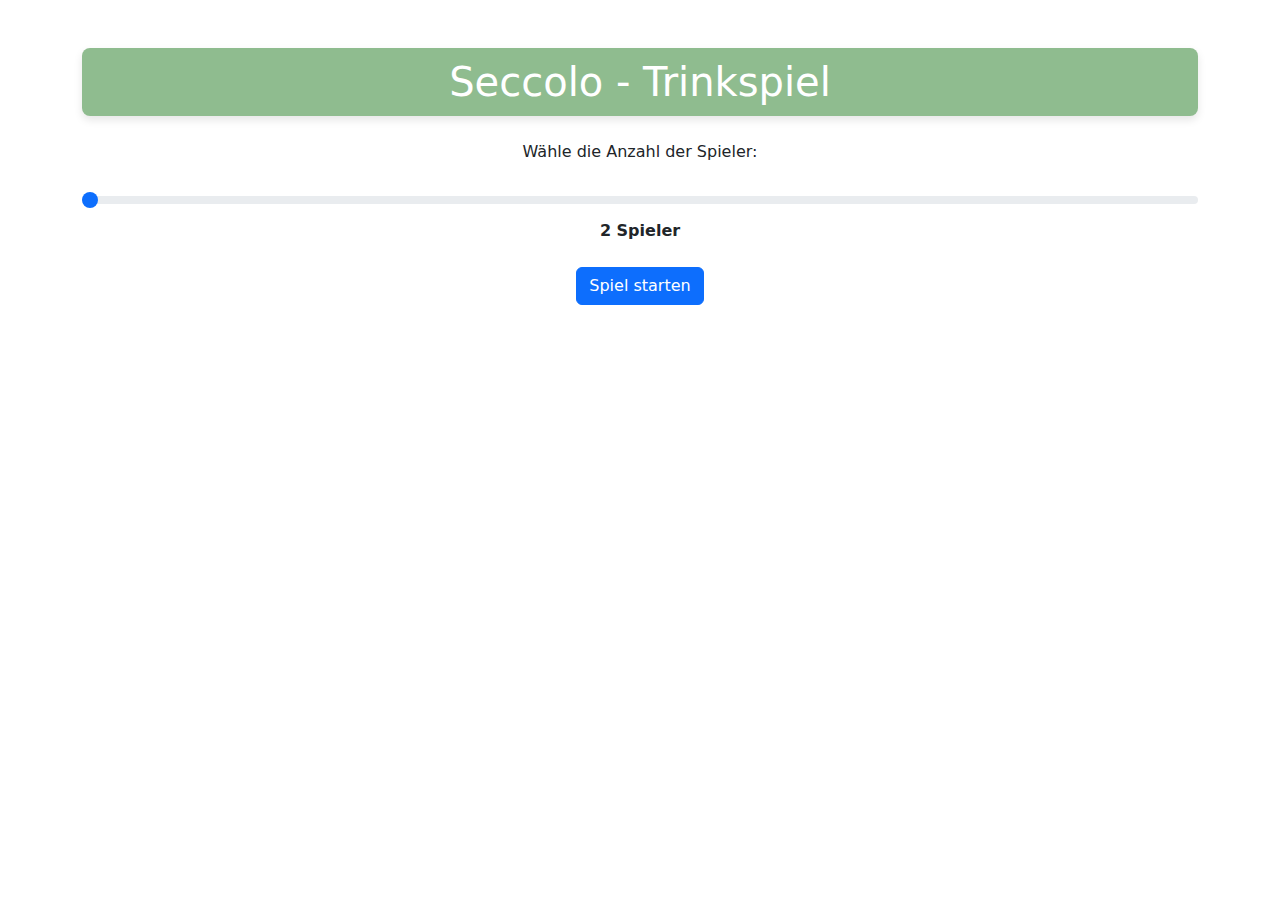
==== index.html @ 79968fdd "Add files via upload" ====
<!DOCTYPE html>
<html lang="en">
<head>
    <meta charset="UTF-8">
    <meta name="viewport" content="width=device-width, initial-scale=1.0">
    <title>Seccolo Trinkspiel</title>
    <link href="https://cdn.jsdelivr.net/npm/bootstrap@5.3.0/dist/css/bootstrap.min.css" rel="stylesheet">
    <style>
        #activityContainer {
            background-color: #f8f9fa;
            border: 2px solid #6c757d;
            border-radius: 8px;
            padding: 20px;
            box-shadow: 0 4px 8px rgba(0, 0, 0, 0.1);
            color: #495057;
        }
        #activityContainer h3 {
            margin: 0;
            font-size: 1.5rem;
        }
        .header-bar {
            background-color: #8FBC8F;
            color: white;
            padding: 10px;
            border-radius: 8px;
            box-shadow: 0 4px 8px rgba(0, 0, 0, 0.1);
        }
    </style>
</head>
<body>
    <div class="container text-center mt-5">
        <h1 class="text-center mb-4 header-bar">Seccolo - Trinkspiel</h1>
        <p class="mb-4">Wähle die Anzahl der Spieler:</p>

        <!-- Schieberegler für Spieleranzahl -->
        <div class="mb-4">
            <input type="range" class="form-range" id="playerRange" min="2" max="10" value="2" oninput="updatePlayerCount(this.value)">
            <p id="playerCount" class="fw-bold">2 Spieler</p>
        </div>

        <!-- Button zur nächsten Seite -->
        <form action="player.html" method="get">
            <input type="hidden" name="players" id="hiddenPlayerInput" value="2">
            <button type="submit" class="btn btn-primary">Spiel starten</button>
        </form>
    </div>

    <script>
        function updatePlayerCount(value) {
            // Spieleranzahl aktualisieren
            document.getElementById('playerCount').textContent = value + (value === '1' ? ' Spieler' : ' Spieler');
            document.getElementById('hiddenPlayerInput').value = value;
        }
    </script>

    <script src="https://cdn.jsdelivr.net/npm/bootstrap@5.3.0/dist/js/bootstrap.bundle.min.js"></script>
</body>
</html>
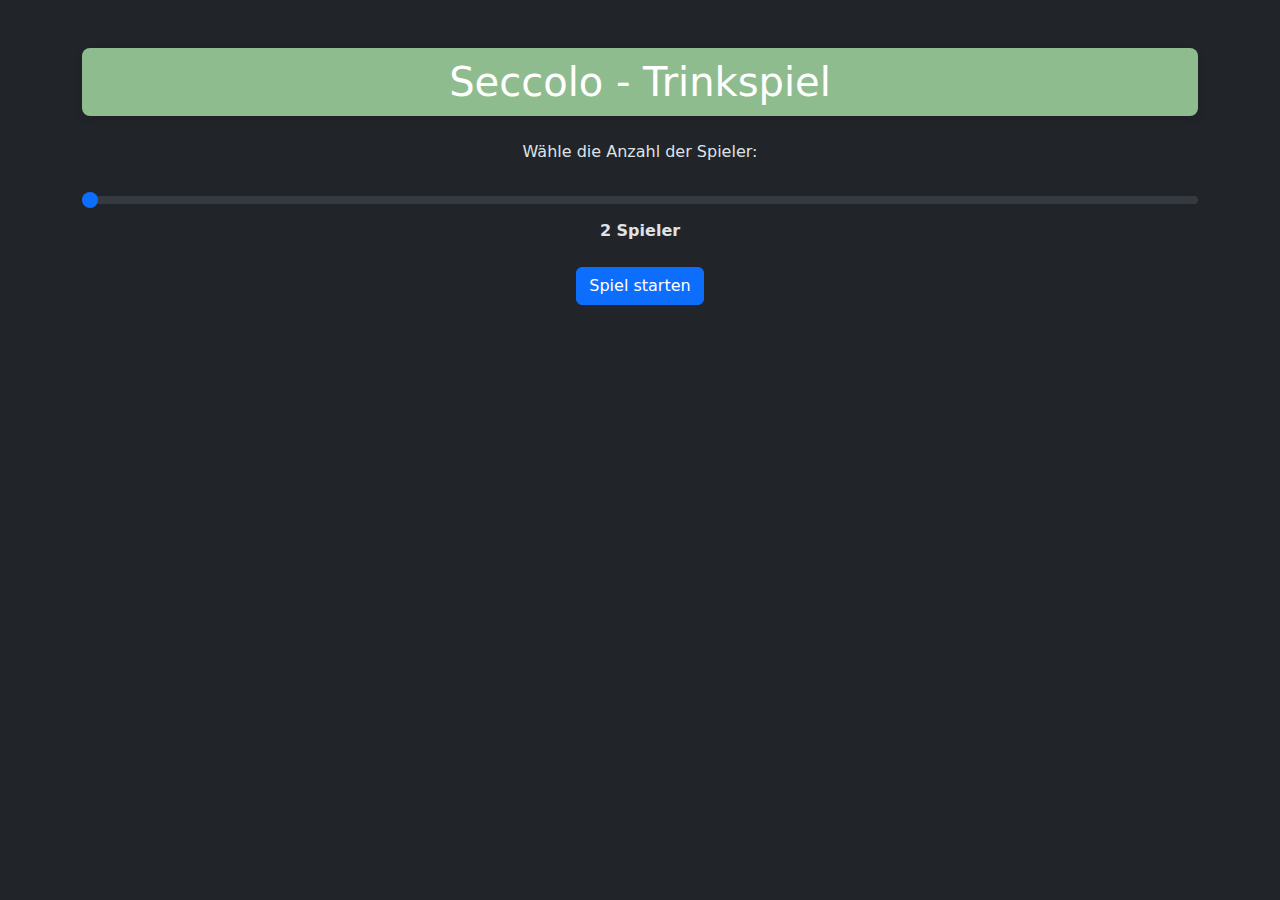
==== commit ab2ffd14: "Add files via upload" ====
--- a/index.html
+++ b/index.html
@@ -1,5 +1,5 @@
 <!DOCTYPE html>
-<html lang="en">
+<html lang="en" data-bs-theme="dark">
 <head>
     <meta charset="UTF-8">
     <meta name="viewport" content="width=device-width, initial-scale=1.0">
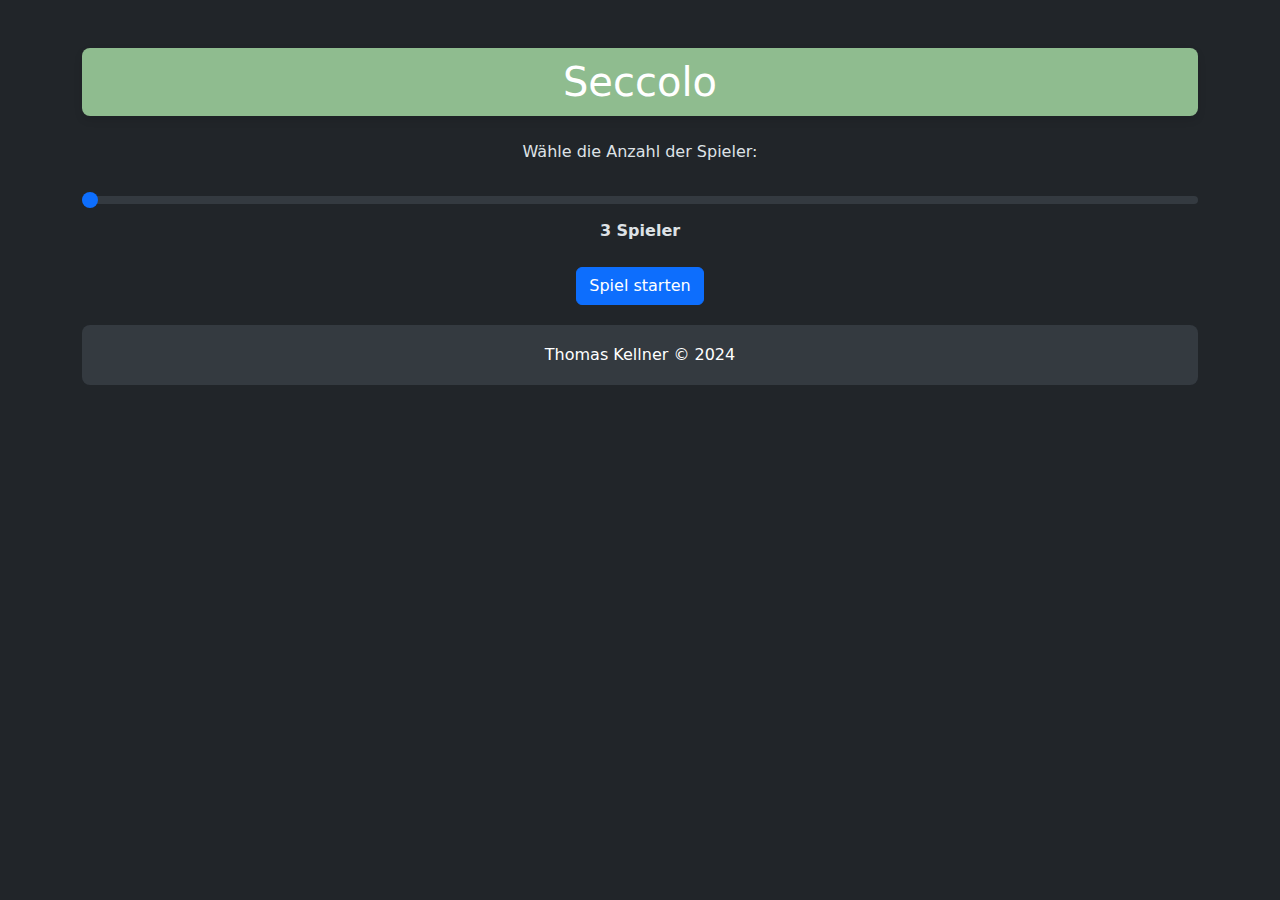
==== commit 54fcae9c: "Add files via upload" ====
--- a/index.html
+++ b/index.html
@@ -3,52 +3,36 @@
 <head>
     <meta charset="UTF-8">
     <meta name="viewport" content="width=device-width, initial-scale=1.0">
-    <title>Seccolo Trinkspiel</title>
+    <title>Seccolo</title>
+    <link rel="icon" type="image/x-icon" href="seccolo.jpeg">
     <link href="https://cdn.jsdelivr.net/npm/bootstrap@5.3.0/dist/css/bootstrap.min.css" rel="stylesheet">
-    <style>
-        #activityContainer {
-            background-color: #f8f9fa;
-            border: 2px solid #6c757d;
-            border-radius: 8px;
-            padding: 20px;
-            box-shadow: 0 4px 8px rgba(0, 0, 0, 0.1);
-            color: #495057;
-        }
-        #activityContainer h3 {
-            margin: 0;
-            font-size: 1.5rem;
-        }
-        .header-bar {
-            background-color: #8FBC8F;
-            color: white;
-            padding: 10px;
-            border-radius: 8px;
-            box-shadow: 0 4px 8px rgba(0, 0, 0, 0.1);
-        }
-    </style>
+    <link href="./style.css" rel="stylesheet">
 </head>
 <body>
     <div class="container text-center mt-5">
-        <h1 class="text-center mb-4 header-bar">Seccolo - Trinkspiel</h1>
+        <h1 class="text-center mb-4 header-bar">Seccolo</h1>
         <p class="mb-4">Wähle die Anzahl der Spieler:</p>
 
         <!-- Schieberegler für Spieleranzahl -->
         <div class="mb-4">
-            <input type="range" class="form-range" id="playerRange" min="2" max="10" value="2" oninput="updatePlayerCount(this.value)">
-            <p id="playerCount" class="fw-bold">2 Spieler</p>
+            <input type="range" class="form-range" id="playerRange" min="3" max="10" value="3" oninput="updatePlayerCount(this.value)">
+            <p id="playerCount" class="fw-bold">3 Spieler</p>
         </div>
 
         <!-- Button zur nächsten Seite -->
         <form action="player.html" method="get">
-            <input type="hidden" name="players" id="hiddenPlayerInput" value="2">
+            <input type="hidden" name="players" id="hiddenPlayerInput" value="3">
             <button type="submit" class="btn btn-primary">Spiel starten</button>
         </form>
+        <footer>
+            <span>Thomas Kellner &copy; 2024</span>
+        </footer>
     </div>
 
     <script>
         function updatePlayerCount(value) {
             // Spieleranzahl aktualisieren
-            document.getElementById('playerCount').textContent = value + (value === '1' ? ' Spieler' : ' Spieler');
+            document.getElementById('playerCount').textContent = value + (value === '2' ? ' Spieler' : ' Spieler');
             document.getElementById('hiddenPlayerInput').value = value;
         }
     </script>
--- a/style.css
+++ b/style.css
@@ -0,0 +1,34 @@
+#activityContainer {
+    background-color: #f8f9fa;
+    border: 2px solid #6c757d;
+    border-radius: 8px;
+    padding: 20px;
+    box-shadow: 0 4px 8px rgba(0, 0, 0, 0.1);
+    color: #495057;
+}
+#activityContainer h3 {
+    margin: 0;
+    font-size: 1.5rem;
+}
+.header-bar {
+    background-color: #8FBC8F;
+    color: white;
+    padding: 10px;
+    border-radius: 8px;
+    box-shadow: 0 4px 8px rgba(0, 0, 0, 0.1);
+}
+footer {
+    background-color: #343a40;
+    color: white;
+    text-align: center;
+    display: flex;
+    justify-content: center;
+    align-items: center;
+    height: 60px;
+    margin-top: 20px;
+    border-radius: 8px;
+    flex-shrink: 0;
+    line-height: 60px;
+    height: 60px;
+    width: 100%;
+}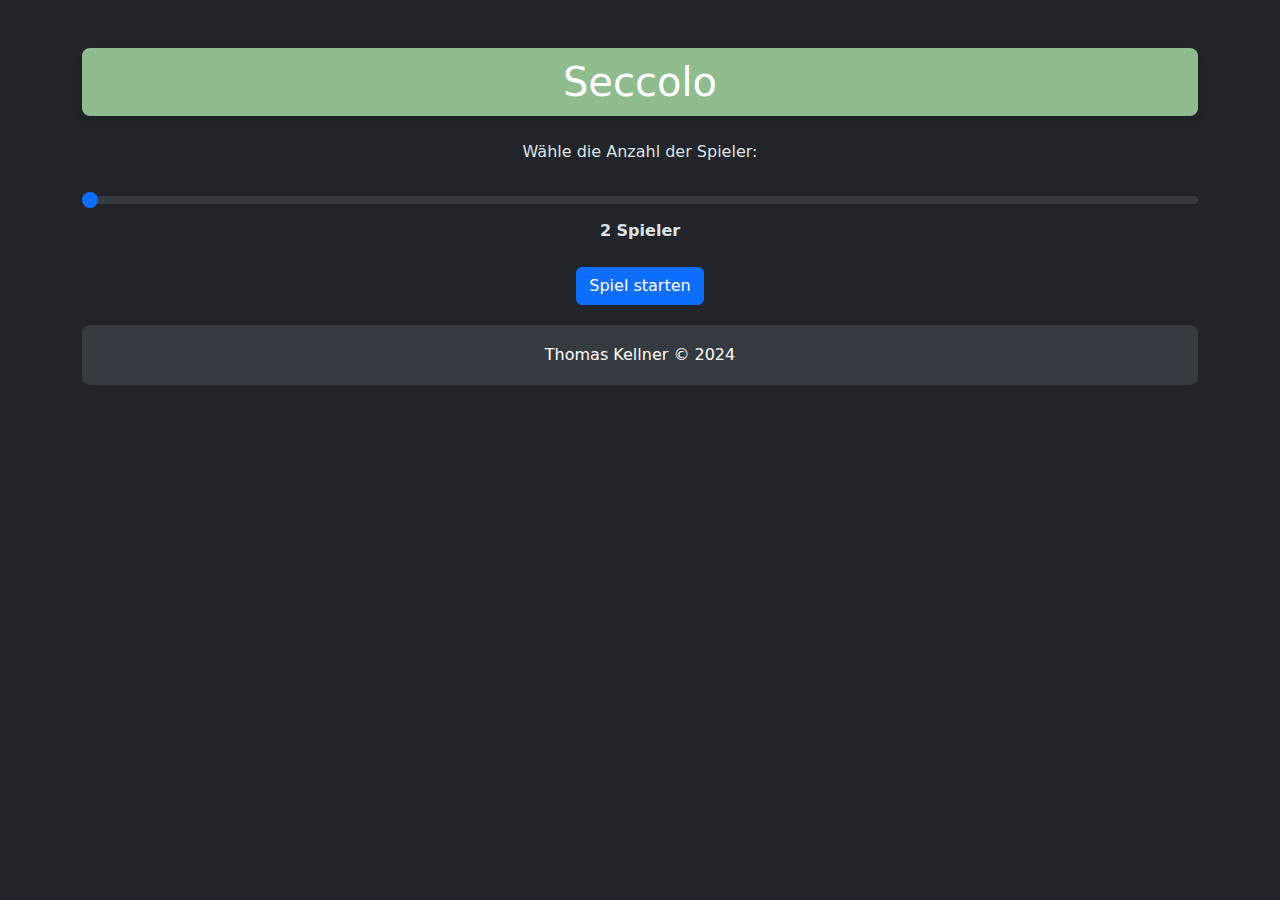
==== commit 8296e435: "Add files via upload" ====
--- a/index.html
+++ b/index.html
@@ -15,13 +15,13 @@
 
         <!-- Schieberegler für Spieleranzahl -->
         <div class="mb-4">
-            <input type="range" class="form-range" id="playerRange" min="3" max="10" value="3" oninput="updatePlayerCount(this.value)">
-            <p id="playerCount" class="fw-bold">3 Spieler</p>
+            <input type="range" class="form-range" id="playerRange" min="2" max="12" value="2" oninput="updatePlayerCount(this.value)">
+            <p id="playerCount" class="fw-bold">2 Spieler</p>
         </div>
 
         <!-- Button zur nächsten Seite -->
         <form action="player.html" method="get">
-            <input type="hidden" name="players" id="hiddenPlayerInput" value="3">
+            <input type="hidden" name="players" id="hiddenPlayerInput" value="2">
             <button type="submit" class="btn btn-primary">Spiel starten</button>
         </form>
         <footer>
@@ -32,7 +32,7 @@
     <script>
         function updatePlayerCount(value) {
             // Spieleranzahl aktualisieren
-            document.getElementById('playerCount').textContent = value + (value === '2' ? ' Spieler' : ' Spieler');
+            document.getElementById('playerCount').textContent = value + (value === '1' ? ' Spieler' : ' Spieler');
             document.getElementById('hiddenPlayerInput').value = value;
         }
     </script>
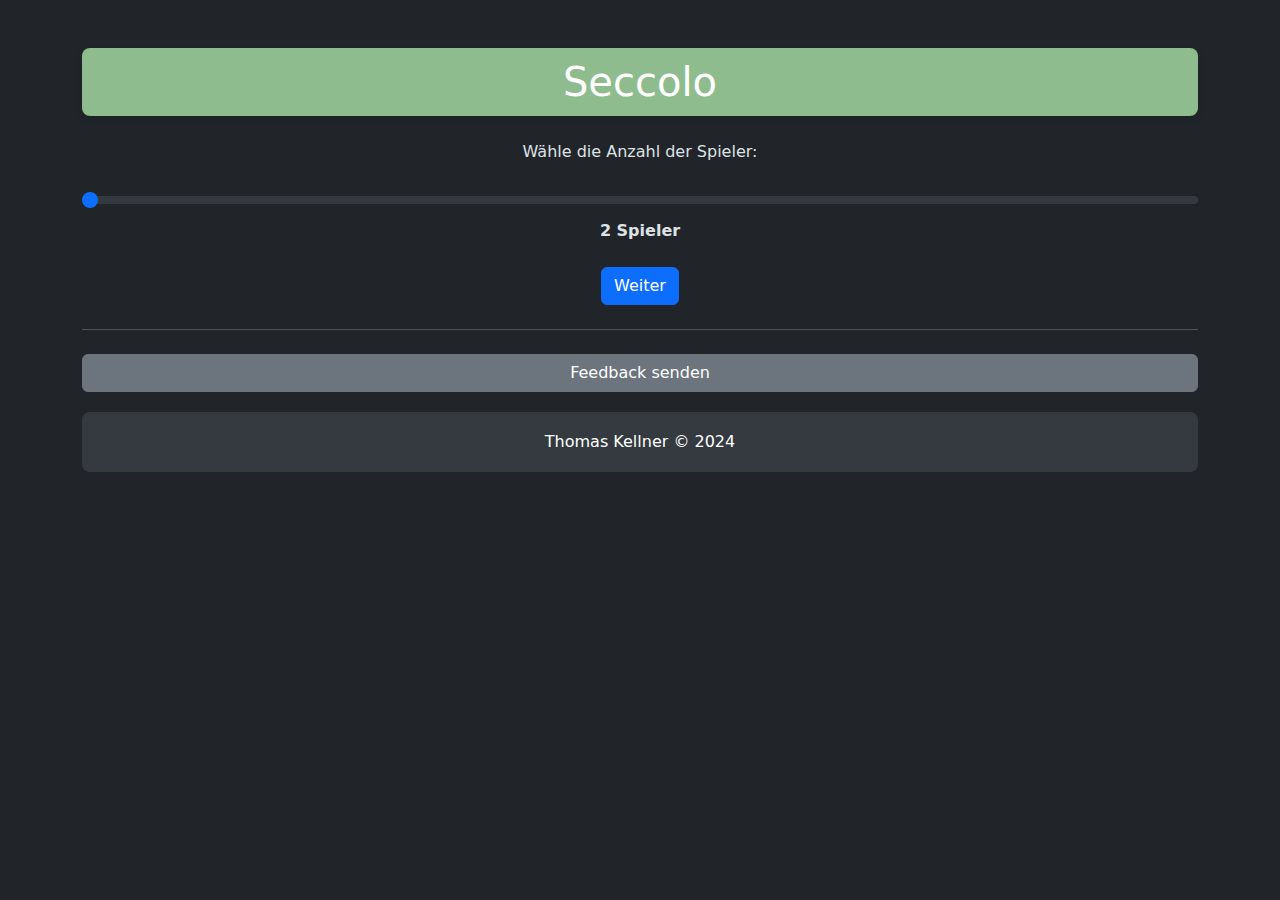
==== commit ec83bfe8: "Add files via upload" ====
--- a/index.html
+++ b/index.html
@@ -22,8 +22,17 @@
         <!-- Button zur nächsten Seite -->
         <form action="player.html" method="get">
             <input type="hidden" name="players" id="hiddenPlayerInput" value="2">
-            <button type="submit" class="btn btn-primary">Spiel starten</button>
+            <button type="submit" class="btn btn-primary">Weiter</button>
         </form>
+
+        <!-- Horizontal Line for Separation -->
+        <hr class="my-4">
+        
+        <!-- Feedback Button -->
+        <a href="mailto:thomson92@icloud.com?subject=Feedback%20zu%20Seccolo&body=Hallo%20Thomas,%0A%0Aich%20möchte%20folgendes%20Feedback%20geben:%0A"
+        class="btn btn-secondary w-100">Feedback senden</a>
+
+        <!-- Feedback Button -->
         <footer>
             <span>Thomas Kellner &copy; 2024</span>
         </footer>
--- a/style.css
+++ b/style.css
@@ -10,6 +10,7 @@
     margin: 0;
     font-size: 1.5rem;
 }
+
 .header-bar {
     background-color: #8FBC8F;
     color: white;
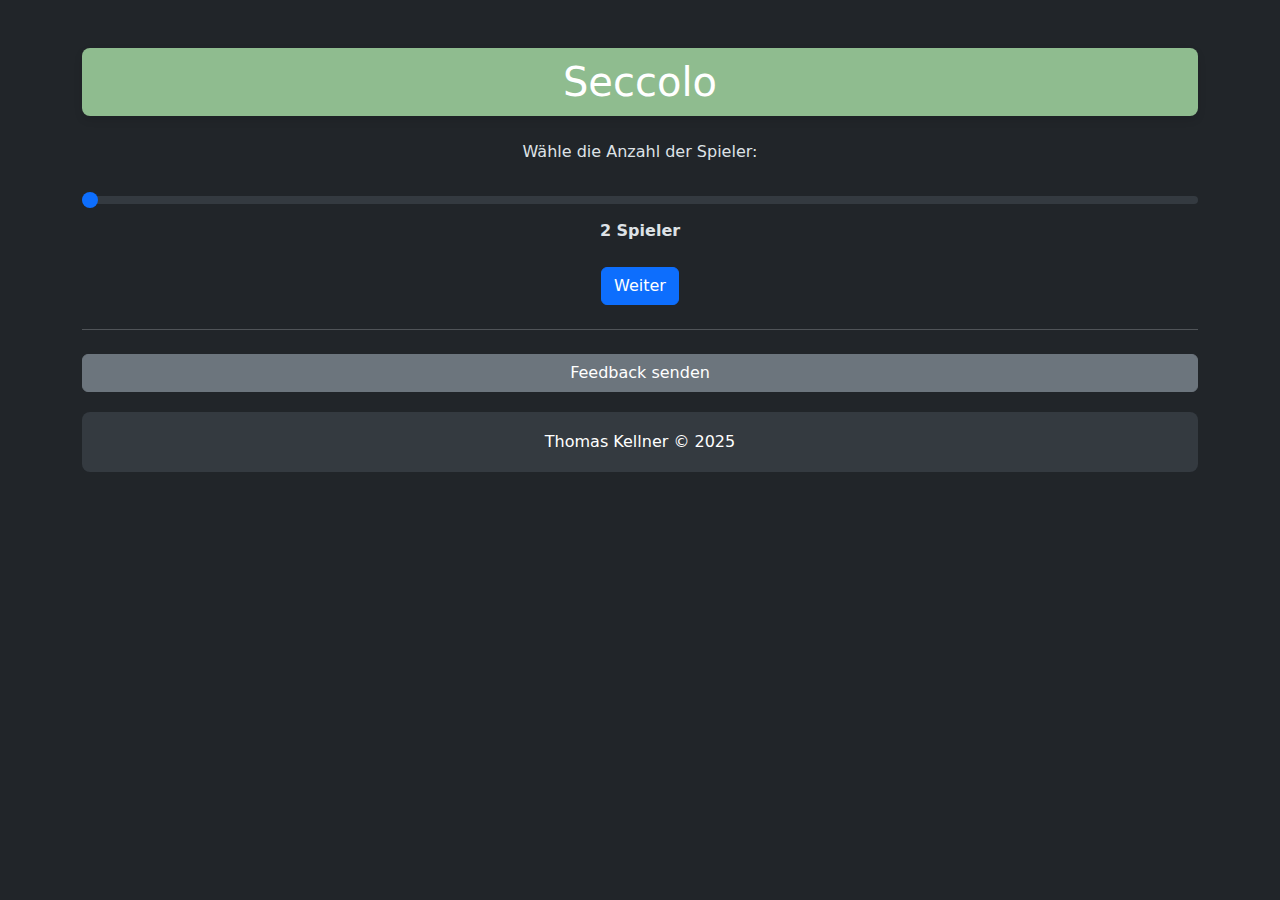
==== commit 8120fe70: "1.) Moved Activities to separate JSON file 2.) Asynchronously read in the activities at the beginnin" ====
--- a/index.html
+++ b/index.html
@@ -4,9 +4,9 @@
     <meta charset="UTF-8">
     <meta name="viewport" content="width=device-width, initial-scale=1.0">
     <title>Seccolo</title>
-    <link rel="icon" type="image/x-icon" href="seccolo.jpeg">
+    <link rel="icon" type="image/x-icon" href="./img/seccolo.jpeg">
     <link href="https://cdn.jsdelivr.net/npm/bootstrap@5.3.0/dist/css/bootstrap.min.css" rel="stylesheet">
-    <link href="./style.css" rel="stylesheet">
+    <link href="./css/style.css" rel="stylesheet">
 </head>
 <body>
     <div class="container text-center mt-5">
@@ -20,7 +20,7 @@
         </div>
 
         <!-- Button zur nächsten Seite -->
-        <form action="player.html" method="get">
+        <form action="./html/player.html" method="get">
             <input type="hidden" name="players" id="hiddenPlayerInput" value="2">
             <button type="submit" class="btn btn-primary">Weiter</button>
         </form>
@@ -34,18 +34,11 @@
 
         <!-- Feedback Button -->
         <footer>
-            <span>Thomas Kellner &copy; 2024</span>
+            <span>Thomas Kellner &copy; 2025</span>
         </footer>
     </div>
 
-    <script>
-        function updatePlayerCount(value) {
-            // Spieleranzahl aktualisieren
-            document.getElementById('playerCount').textContent = value + (value === '1' ? ' Spieler' : ' Spieler');
-            document.getElementById('hiddenPlayerInput').value = value;
-        }
-    </script>
-
+    <script src="./js/index.js"></script>
     <script src="https://cdn.jsdelivr.net/npm/bootstrap@5.3.0/dist/js/bootstrap.bundle.min.js"></script>
 </body>
 </html>
--- a/css/style.css
+++ b/css/style.css
@@ -0,0 +1,35 @@
+#activityContainer {
+    background-color: #f8f9fa;
+    border: 2px solid #6c757d;
+    border-radius: 8px;
+    padding: 20px;
+    box-shadow: 0 4px 8px rgba(0, 0, 0, 0.1);
+    color: #495057;
+}
+#activityContainer h3 {
+    margin: 0;
+    font-size: 1.5rem;
+}
+
+.header-bar {
+    background-color: #8FBC8F;
+    color: white;
+    padding: 10px;
+    border-radius: 8px;
+    box-shadow: 0 4px 8px rgba(0, 0, 0, 0.1);
+}
+footer {
+    background-color: #343a40;
+    color: white;
+    text-align: center;
+    display: flex;
+    justify-content: center;
+    align-items: center;
+    height: 60px;
+    margin-top: 20px;
+    border-radius: 8px;
+    flex-shrink: 0;
+    line-height: 60px;
+    height: 60px;
+    width: 100%;
+}